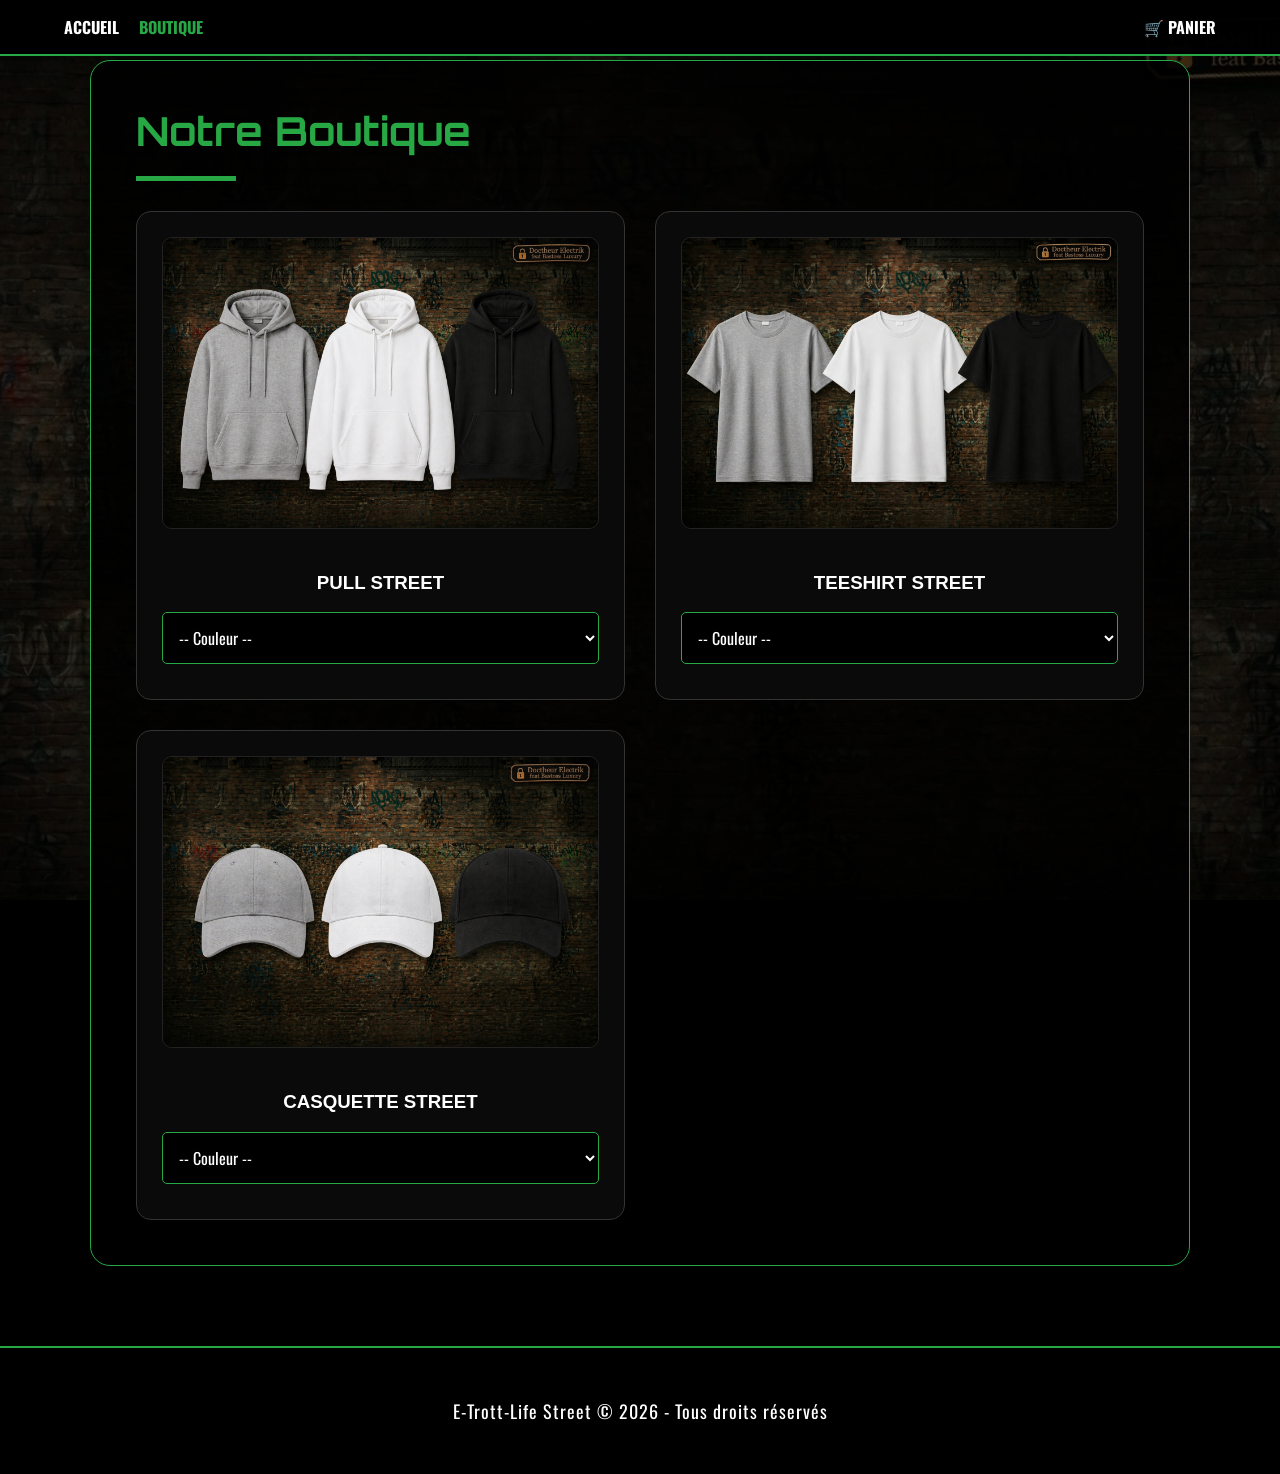
==== catalogue.html @ 06d6981b "coorection des images" ====
<!DOCTYPE html>
<html lang="fr">
<head>
    <meta charset="UTF-8">
    <meta name="viewport" content="width=device-width, initial-scale=1.0">
    <title>Boutique | E-Trott-Life Street</title>
    <link href="https://fonts.googleapis.com/css2?family=Orbitron:wght@400;700&family=Oswald:wght@500;700&display=swap" rel="stylesheet">
    <link rel="stylesheet" href="style.css">
    <link rel="stylesheet" href="https://cdn.snipcart.com/themes/v3.4.1/default/snipcart.css" />
</head>
<body>
    <nav class="nav-shop">
        <div class="menu-links"><a href="index.html" class="nav-link">Accueil</a><a href="catalogue.html" class="nav-link" style="color:#28a745">Boutique</a></div>
        <div class="menu-links"><span class="snipcart-checkout nav-link">🛒 Panier</span></div>
    </nav>

    <section>
        <h2>Notre Boutique</h2><div class="title-underline"></div>
        <div class="boutique-grid">
            
            <div class="produit-card">
                <img id="img-pull" src="image/produit/pull/pull-main.jpeg" class="img-produit-display">
                <h3>PULL STREET</h3>
                <select id="color-pull" onchange="changeColor('pull')">
                    <option value="">-- Couleur --</option>
                    <option value="noir">Noir</option><option value="gris">Gris</option><option value="blanc">Blanc</option>
                </select>
                <div id="step2-pull" style="display:none;">
                    <select id="size-pull" onchange="updateStep('pull', 3)">
                        <option value="">-- Taille --</option>
                        <option value="XS">XS</option> <option value="S">S</option><option value="M">M</option><option value="L">L</option><option value="XL">XL</option>
                    </select>
                </div>
                <div id="step3-pull" style="display:none; margin-top:10px;">
                    <p style="font-family: 'Oswald'; font-size: 0.9rem;">Choisissez le modèle :</p>
                    <div class="model-selector">
                        <script>for(let i=1;i<=8;i++) document.write(`<button onclick="finalize('pull', ${i})">${i}</button>`);</script>
                    </div>
                </div>
                <button id="btn-pull" class="snipcart-add-item" style="display:none;" 
                    data-item-id="pull" 
                    data-item-name="Pull Street" 
                    data-item-price="45.00" 
                    data-item-url="/catalogue.html">Ajouter au panier</button>
            </div>

            <div class="produit-card">
                <img id="img-teeshirt" src="image/produit/teeshirt/teeshirt-main.jpeg" class="img-produit-display">
                <h3>TEESHIRT STREET</h3>
                <select id="color-teeshirt" onchange="changeColor('teeshirt')">
                    <option value="">-- Couleur --</option>
                    <option value="noir">Noir</option><option value="gris">Gris</option><option value="blanc">Blanc</option>
                </select>
                <div id="step2-teeshirt" style="display:none;">
                    <select id="size-teeshirt" onchange="updateStep('teeshirt', 3)">
                        <option value="">-- Taille --</option>
                        <option value="XS">XS</option> <option value="S">S</option><option value="M">M</option><option value="L">L</option><option value="XL">XL</option>
                    </select>
                </div>
                <div id="step3-teeshirt" style="display:none; margin-top:10px;">
                    <p style="font-family: 'Oswald'; font-size: 0.9rem;">Choisissez le modèle :</p>
                    <div class="model-selector">
                        <script>for(let i=1;i<=8;i++) document.write(`<button onclick="finalize('teeshirt', ${i})">${i}</button>`);</script>
                    </div>
                </div>
                <button id="btn-teeshirt" class="snipcart-add-item" style="display:none;" 
                    data-item-id="teeshirt" 
                    data-item-name="Teeshirt Street" 
                    data-item-price="25.00" 
                    data-item-url="/catalogue.html">Ajouter au panier</button>
            </div>

            <div class="produit-card">
                <img id="img-casquette" src="image/produit/casquette/casquette-main.jpeg" class="img-produit-display">
                <h3>CASQUETTE STREET</h3>
                <select id="color-casquette" onchange="changeColor('casquette')">
                    <option value="">-- Couleur --</option>
                    <option value="noir">Noir</option><option value="gris">Gris</option><option value="blanc">Blanc</option>
                </select>
                <div id="step2-casquette" style="display:none;">
                    <select id="size-casquette" onchange="updateStep('casquette', 3)">
                        <option value="">-- Taille --</option>
                        <option value="Adulte">Adulte (Taille unique)</option>
                        <option value="Enfant">Enfant (Taille unique)</option>
                    </select>
                </div>
                <div id="step3-casquette" style="display:none; margin-top:10px;">
                    <p style="font-family: 'Oswald'; font-size: 0.9rem;">Choisissez le modèle :</p>
                    <div class="model-selector">
                        <script>for(let i=1;i<=8;i++) document.write(`<button onclick="finalize('casquette', ${i})">${i}</button>`);</script>
                    </div>
                </div>
                <button id="btn-casquette" class="snipcart-add-item" style="display:none;" 
                    data-item-id="casquette" 
                    data-item-name="Casquette Street" 
                    data-item-price="20.00" 
                    data-item-url="/catalogue.html">Ajouter au panier</button>
            </div>

        </div>
    </section>

    <footer>
        <div class="footer-text">E-Trott-Life Street © 2026 - Tous droits réservés</div>
    </footer>

    <script src="script.js"></script>
    <script async src="https://cdn.snipcart.com/themes/v3.4.1/default/snipcart.js"></script>
    <div id="snipcart" data-api-key="TON_API_KEY" hidden></div>
</body>
</html>
---- style.css ----
/* --- CONFIGURATION GÉNÉRALE --- */
* { box-sizing: border-box; }

body { 
    font-family: 'Segoe UI', sans-serif; 
    margin: 0; 
    padding: 0; 
    color: #fff;
    background-color: #000;
    /* Image de fond avec assombrissement pour que le texte soit lisible */
    background-image: linear-gradient(rgba(0,0,0,0.7), rgba(0,0,0,0.7)), url('image/menu/fondpc.jpeg');
    background-attachment: fixed; 
    background-position: center;
    background-repeat: no-repeat; 
    background-size: cover;
}

/* --- NAVIGATION --- */
.nav-shop { 
    background: rgba(0,0,0,0.95); 
    padding: 15px 5%; 
    position: fixed; 
    top: 0; 
    width: 100%; 
    z-index: 9999; 
    display: flex; 
    justify-content: space-between; 
    align-items: center; 
    border-bottom: 2px solid #28a745;
}
.menu-links { display: flex; gap: 20px; }
.nav-link { 
    font-family: 'Oswald', sans-serif; 
    color: #fff; 
    text-decoration: none; 
    font-weight: bold; 
    text-transform: uppercase; 
    cursor: pointer; 
    transition: 0.3s; 
}
.nav-link:hover { color: #28a745; }

/* --- HEADER XL --- */
header { margin-top: 100px; position: relative; text-align: center; padding: 0 20px; }
.banniere { 
    width: 100%; 
    max-width: 1400px; 
    height: auto; 
    max-height: 600px; 
    object-fit: cover; 
    border-radius: 20px; 
    border: 3px solid #28a745; 
}
.logo-img { 
    position: absolute; 
    bottom: -40px; 
    right: 8%; 
    width: 140px; 
    height: 140px; 
    border-radius: 50%; 
    border: 4px solid #28a745; 
    background: #000;
    box-shadow: 0 0 20px rgba(40,167,69,0.5);
}

/* --- SECTIONS & TEXTE XL --- */
section { 
    max-width: 1100px; 
    margin: 60px auto; 
    padding: 45px; 
    background: rgba(0, 0, 0, 0.85); 
    border-radius: 20px; 
    border: 1px solid #28a745; 
}
h2 { font-family: 'Orbitron', sans-serif; color: #28a745; font-size: 2.5rem; margin: 0; }
.title-underline { width: 100px; height: 5px; background: #28a745; margin: 20px 0 30px 0; }
.desc-text { font-size: 1.4rem; line-height: 1.8; color: #f0f0f0; }
.desc-text strong { color: #28a745; }

/* --- BOUTONS VERTS (RÉSEAUX & MAIL) --- */
.social-box { display: flex; flex-wrap: wrap; gap: 20px; justify-content: center; margin-top: 20px; }
.social-link, .mail-button { 
    font-family: 'Oswald'; 
    padding: 15px 30px; 
    border: 2px solid #28a745; /* Bordure verte */
    color: #fff; 
    text-decoration: none; 
    border-radius: 10px; 
    text-transform: uppercase; 
    font-weight: bold; 
    transition: 0.3s;
    background: transparent;
    display: inline-block;
}
.social-link:hover, .mail-button:hover { 
    background: #28a745; 
    color: #000; 
    box-shadow: 0 0 20px #28a745; 
}

/* --- FAQ PRO --- */
.faq-item { border-bottom: 1px solid #333; padding: 15px 0; }
.faq-question { 
    width: 100%; 
    background: none; 
    border: none; 
    color: #fff; 
    text-align: left; 
    font-family: 'Oswald'; 
    font-size: 1.4rem; 
    cursor: pointer; 
    display: flex; 
    justify-content: space-between; 
}
.faq-answer { 
    max-height: 0; 
    overflow: hidden; 
    transition: 0.3s ease-out; 
    color: #ccc; 
    font-size: 1.2rem; 
    line-height: 1.6; 
}
.faq-item.active .faq-answer { max-height: 200px; padding-top: 15px; }
.faq-item.active .faq-question { color: #28a745; }

/* --- BOUTIQUE GRID --- */
.boutique-grid { display: grid; grid-template-columns: repeat(auto-fit, minmax(320px, 1fr)); gap: 30px; }
.produit-card { 
    background: #0a0a0a; 
    padding: 25px; 
    border-radius: 15px; 
    border: 1px solid #333; 
    text-align: center; 
    transition: 0.3s;
}
.produit-card:hover { border-color: #28a745; }
.img-produit-display { width: 100%; border-radius: 10px; margin-bottom: 20px; border: 1px solid #222; }

/* --- ÉLÉMENTS DE CHOIX --- */
select { 
    width: 100%; 
    padding: 12px; 
    background: #000; 
    color: #fff; 
    border: 1px solid #28a745; 
    border-radius: 5px; 
    margin-bottom: 10px; 
    font-family: 'Oswald'; 
    font-size: 1rem;
}
.model-selector { display: grid; grid-template-columns: repeat(4, 1fr); gap: 8px; margin-top: 10px; }
.model-selector button { 
    background: #111; 
    color: #fff; 
    border: 1px solid #444; 
    padding: 10px; 
    cursor: pointer; 
    border-radius: 5px; 
    transition: 0.2s;
}
.model-active { background: #28a745 !important; color: #000 !important; font-weight: bold; border-color: #fff !important; }

/* --- BOUTON AJOUT PANIER --- */
.snipcart-add-item { 
    width: 100%; 
    padding: 18px; 
    background: #28a745; 
    color: #fff; 
    border: none; 
    border-radius: 5px; 
    font-family: 'Oswald'; 
    font-weight: bold; 
    font-size: 1.1rem;
    cursor: pointer; 
    text-transform: uppercase; 
    margin-top: 15px; 
}

/* --- FOOTER --- */
footer { 
    background: #000; 
    width: 100%; 
    padding: 50px 0; 
    border-top: 2px solid #28a745; 
    text-align: center; 
    margin-top: 80px; 
}
.footer-text { color: #fff; font-family: 'Oswald', sans-serif; font-size: 18px; letter-spacing: 1px; }

/* --- RESPONSIVE --- */
@media (max-width: 768px) {
    body { background-image: linear-gradient(rgba(0,0,0,0.7), rgba(0,0,0,0.7)), url('image/menu/fondtel.jpeg'); }
    section { padding: 25px; margin: 30px 15px; }
    h2 { font-size: 1.8rem; }
    .desc-text { font-size: 1.1rem; }
    .banniere { max-height: 250px; }
    .logo-img { width: 90px; height: 90px; bottom: -20px; }
}
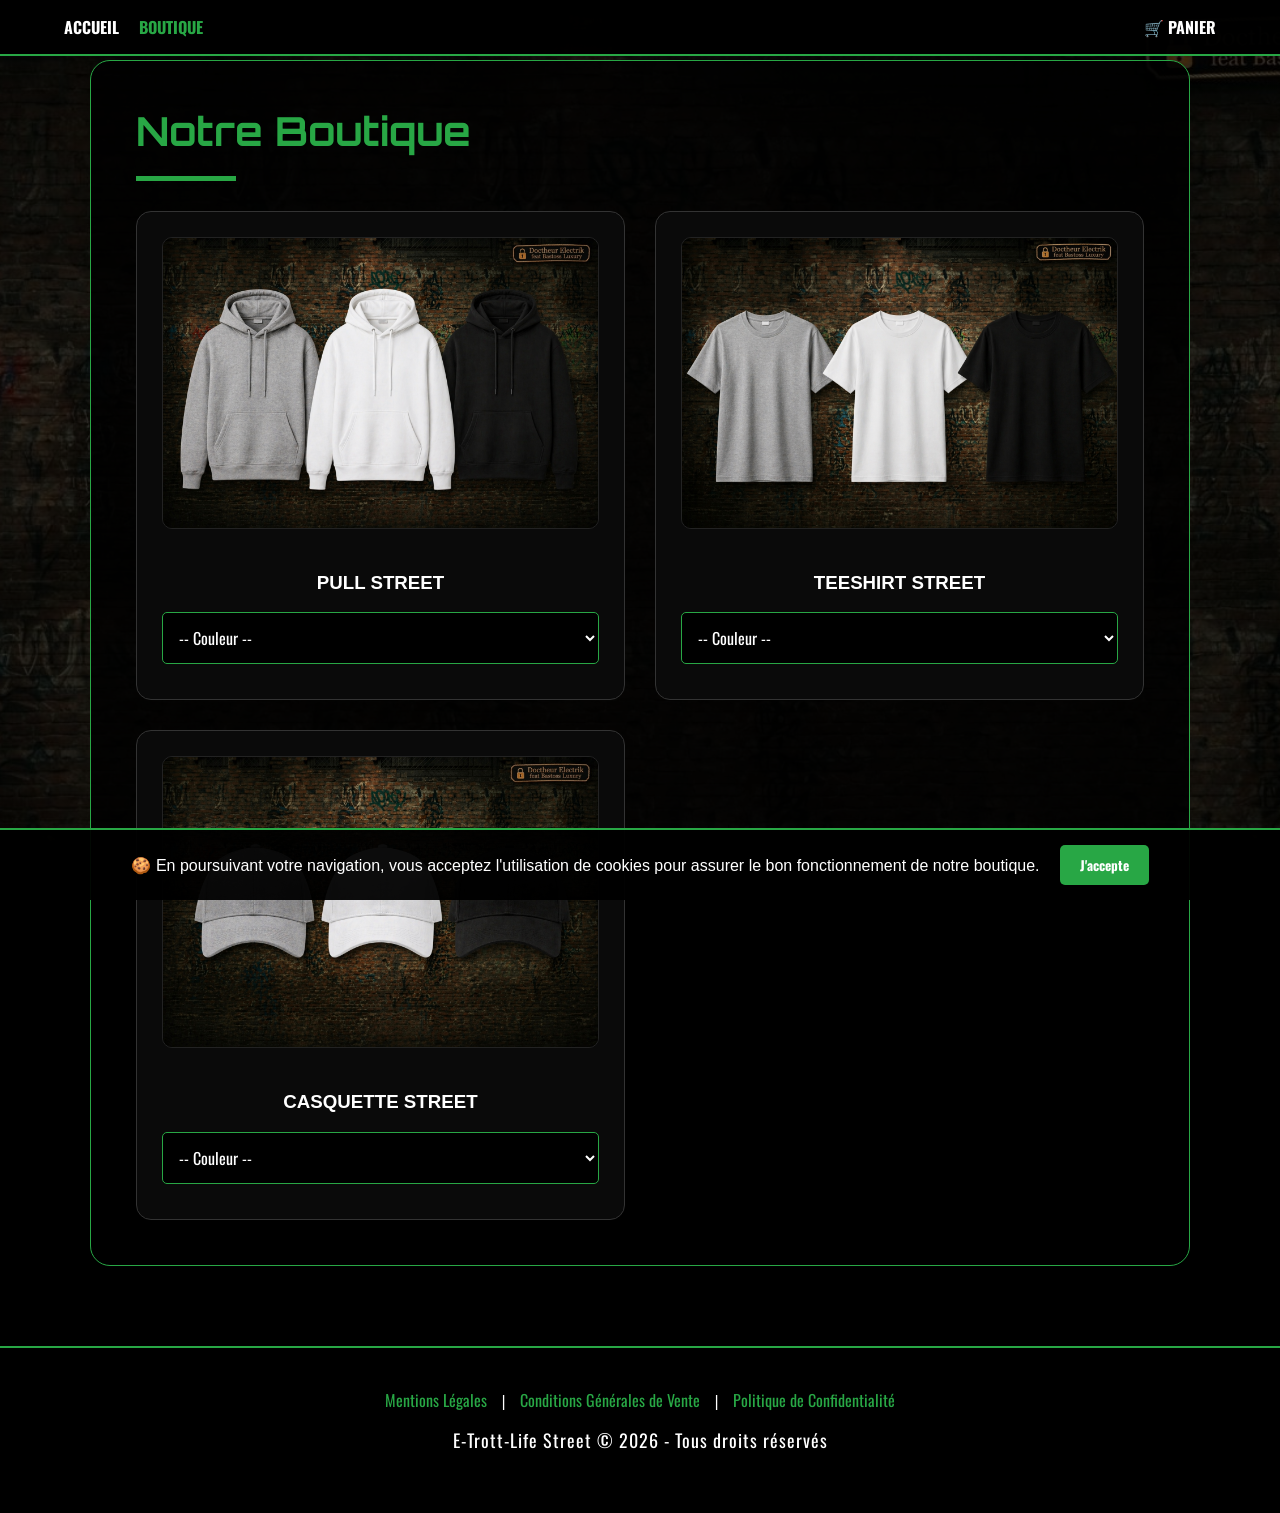
==== commit f51e6171: "Ajout des mentions légales et mise à jour de la structure du site" ====
--- a/catalogue.html
+++ b/catalogue.html
@@ -22,87 +22,51 @@
                 <img id="img-pull" src="image/produit/pull/pull-main.jpeg" class="img-produit-display">
                 <h3>PULL STREET</h3>
                 <select id="color-pull" onchange="changeColor('pull')">
-                    <option value="">-- Couleur --</option>
-                    <option value="noir">Noir</option><option value="gris">Gris</option><option value="blanc">Blanc</option>
+                    <option value="">-- Couleur --</option><option value="noir">Noir</option><option value="gris">Gris</option><option value="blanc">Blanc</option>
                 </select>
-                <div id="step2-pull" style="display:none;">
-                    <select id="size-pull" onchange="updateStep('pull', 3)">
-                        <option value="">-- Taille --</option>
-                        <option value="XS">XS</option> <option value="S">S</option><option value="M">M</option><option value="L">L</option><option value="XL">XL</option>
-                    </select>
-                </div>
-                <div id="step3-pull" style="display:none; margin-top:10px;">
-                    <p style="font-family: 'Oswald'; font-size: 0.9rem;">Choisissez le modèle :</p>
-                    <div class="model-selector">
-                        <script>for(let i=1;i<=8;i++) document.write(`<button onclick="finalize('pull', ${i})">${i}</button>`);</script>
-                    </div>
-                </div>
-                <button id="btn-pull" class="snipcart-add-item" style="display:none;" 
-                    data-item-id="pull" 
-                    data-item-name="Pull Street" 
-                    data-item-price="45.00" 
-                    data-item-url="/catalogue.html">Ajouter au panier</button>
+                <div id="step2-pull" style="display:none;"><select id="size-pull" onchange="updateStep('pull', 3)"><option value="">-- Taille --</option><option value="XS">XS</option><option value="S">S</option><option value="M">M</option><option value="L">L</option><option value="XL">XL</option></select></div>
+                <div id="step3-pull" style="display:none; margin-top:10px;"><div class="model-selector"><script>for(let i=1;i<=8;i++) document.write(`<button onclick="finalize('pull', ${i})">${i}</button>`);</script></div></div>
+                <button id="btn-pull" class="snipcart-add-item" style="display:none;" data-item-id="pull" data-item-name="Pull Street" data-item-price="45.00" data-item-url="/catalogue.html">Ajouter au panier</button>
             </div>
 
             <div class="produit-card">
                 <img id="img-teeshirt" src="image/produit/teeshirt/teeshirt-main.jpeg" class="img-produit-display">
                 <h3>TEESHIRT STREET</h3>
                 <select id="color-teeshirt" onchange="changeColor('teeshirt')">
-                    <option value="">-- Couleur --</option>
-                    <option value="noir">Noir</option><option value="gris">Gris</option><option value="blanc">Blanc</option>
+                    <option value="">-- Couleur --</option><option value="noir">Noir</option><option value="gris">Gris</option><option value="blanc">Blanc</option>
                 </select>
-                <div id="step2-teeshirt" style="display:none;">
-                    <select id="size-teeshirt" onchange="updateStep('teeshirt', 3)">
-                        <option value="">-- Taille --</option>
-                        <option value="XS">XS</option> <option value="S">S</option><option value="M">M</option><option value="L">L</option><option value="XL">XL</option>
-                    </select>
-                </div>
-                <div id="step3-teeshirt" style="display:none; margin-top:10px;">
-                    <p style="font-family: 'Oswald'; font-size: 0.9rem;">Choisissez le modèle :</p>
-                    <div class="model-selector">
-                        <script>for(let i=1;i<=8;i++) document.write(`<button onclick="finalize('teeshirt', ${i})">${i}</button>`);</script>
-                    </div>
-                </div>
-                <button id="btn-teeshirt" class="snipcart-add-item" style="display:none;" 
-                    data-item-id="teeshirt" 
-                    data-item-name="Teeshirt Street" 
-                    data-item-price="25.00" 
-                    data-item-url="/catalogue.html">Ajouter au panier</button>
+                <div id="step2-teeshirt" style="display:none;"><select id="size-teeshirt" onchange="updateStep('teeshirt', 3)"><option value="">-- Taille --</option><option value="XS">XS</option><option value="S">S</option><option value="M">M</option><option value="L">L</option><option value="XL">XL</option></select></div>
+                <div id="step3-teeshirt" style="display:none; margin-top:10px;"><div class="model-selector"><script>for(let i=1;i<=8;i++) document.write(`<button onclick="finalize('teeshirt', ${i})">${i}</button>`);</script></div></div>
+                <button id="btn-teeshirt" class="snipcart-add-item" style="display:none;" data-item-id="teeshirt" data-item-name="Teeshirt Street" data-item-price="25.00" data-item-url="/catalogue.html">Ajouter au panier</button>
             </div>
 
             <div class="produit-card">
                 <img id="img-casquette" src="image/produit/casquette/casquette-main.jpeg" class="img-produit-display">
                 <h3>CASQUETTE STREET</h3>
                 <select id="color-casquette" onchange="changeColor('casquette')">
-                    <option value="">-- Couleur --</option>
-                    <option value="noir">Noir</option><option value="gris">Gris</option><option value="blanc">Blanc</option>
+                    <option value="">-- Couleur --</option><option value="noir">Noir</option><option value="gris">Gris</option><option value="blanc">Blanc</option>
                 </select>
-                <div id="step2-casquette" style="display:none;">
-                    <select id="size-casquette" onchange="updateStep('casquette', 3)">
-                        <option value="">-- Taille --</option>
-                        <option value="Adulte">Adulte (Taille unique)</option>
-                        <option value="Enfant">Enfant (Taille unique)</option>
-                    </select>
-                </div>
-                <div id="step3-casquette" style="display:none; margin-top:10px;">
-                    <p style="font-family: 'Oswald'; font-size: 0.9rem;">Choisissez le modèle :</p>
-                    <div class="model-selector">
-                        <script>for(let i=1;i<=8;i++) document.write(`<button onclick="finalize('casquette', ${i})">${i}</button>`);</script>
-                    </div>
-                </div>
-                <button id="btn-casquette" class="snipcart-add-item" style="display:none;" 
-                    data-item-id="casquette" 
-                    data-item-name="Casquette Street" 
-                    data-item-price="20.00" 
-                    data-item-url="/catalogue.html">Ajouter au panier</button>
+                <div id="step2-casquette" style="display:none;"><select id="size-casquette" onchange="updateStep('casquette', 3)"><option value="">-- Taille --</option><option value="Adulte">Adulte (Taille unique)</option><option value="Enfant">Enfant (Taille unique)</option></select></div>
+                <div id="step3-casquette" style="display:none; margin-top:10px;"><div class="model-selector"><script>for(let i=1;i<=8;i++) document.write(`<button onclick="finalize('casquette', ${i})">${i}</button>`);</script></div></div>
+                <button id="btn-casquette" class="snipcart-add-item" style="display:none;" data-item-id="casquette" data-item-name="Casquette Street" data-item-price="20.00" data-item-url="/catalogue.html">Ajouter au panier</button>
             </div>
 
         </div>
     </section>
 
     <footer>
+        <div class="footer-links">
+            <a href="mentions-legales.html">Mentions Légales</a> | 
+            <a href="cgv.html">Conditions Générales de Vente</a> | 
+            <a href="confidentialite.html">Politique de Confidentialité</a>
+        </div>
         <div class="footer-text">E-Trott-Life Street © 2026 - Tous droits réservés</div>
     </footer>
+
+    <div id="cookie-banner">
+        <p>🍪 En poursuivant votre navigation, vous acceptez l'utilisation de cookies pour assurer le bon fonctionnement de notre boutique.</p>
+        <button id="accept-cookies" class="cookie-btn">J'accepte</button>
+    </div>
 
     <script src="script.js"></script>
     <script async src="https://cdn.snipcart.com/themes/v3.4.1/default/snipcart.js"></script>
--- a/style.css
+++ b/style.css
@@ -2,190 +2,74 @@
 * { box-sizing: border-box; }
 
 body { 
-    font-family: 'Segoe UI', sans-serif; 
-    margin: 0; 
-    padding: 0; 
-    color: #fff;
-    background-color: #000;
-    /* Image de fond avec assombrissement pour que le texte soit lisible */
+    font-family: 'Segoe UI', sans-serif; margin: 0; padding: 0; color: #fff; background-color: #000;
     background-image: linear-gradient(rgba(0,0,0,0.7), rgba(0,0,0,0.7)), url('image/menu/fondpc.jpeg');
-    background-attachment: fixed; 
-    background-position: center;
-    background-repeat: no-repeat; 
-    background-size: cover;
+    background-attachment: fixed; background-position: center; background-repeat: no-repeat; background-size: cover;
 }
 
 /* --- NAVIGATION --- */
 .nav-shop { 
-    background: rgba(0,0,0,0.95); 
-    padding: 15px 5%; 
-    position: fixed; 
-    top: 0; 
-    width: 100%; 
-    z-index: 9999; 
-    display: flex; 
-    justify-content: space-between; 
-    align-items: center; 
-    border-bottom: 2px solid #28a745;
+    background: rgba(0,0,0,0.95); padding: 15px 5%; position: fixed; top: 0; width: 100%; z-index: 9999; 
+    display: flex; justify-content: space-between; align-items: center; border-bottom: 2px solid #28a745;
 }
 .menu-links { display: flex; gap: 20px; }
-.nav-link { 
-    font-family: 'Oswald', sans-serif; 
-    color: #fff; 
-    text-decoration: none; 
-    font-weight: bold; 
-    text-transform: uppercase; 
-    cursor: pointer; 
-    transition: 0.3s; 
-}
+.nav-link { font-family: 'Oswald', sans-serif; color: #fff; text-decoration: none; font-weight: bold; text-transform: uppercase; cursor: pointer; transition: 0.3s; }
 .nav-link:hover { color: #28a745; }
 
 /* --- HEADER XL --- */
 header { margin-top: 100px; position: relative; text-align: center; padding: 0 20px; }
-.banniere { 
-    width: 100%; 
-    max-width: 1400px; 
-    height: auto; 
-    max-height: 600px; 
-    object-fit: cover; 
-    border-radius: 20px; 
-    border: 3px solid #28a745; 
-}
-.logo-img { 
-    position: absolute; 
-    bottom: -40px; 
-    right: 8%; 
-    width: 140px; 
-    height: 140px; 
-    border-radius: 50%; 
-    border: 4px solid #28a745; 
-    background: #000;
-    box-shadow: 0 0 20px rgba(40,167,69,0.5);
-}
+.banniere { width: 100%; max-width: 1400px; height: auto; max-height: 600px; object-fit: cover; border-radius: 20px; border: 3px solid #28a745; }
+.logo-img { position: absolute; bottom: -40px; right: 8%; width: 140px; height: 140px; border-radius: 50%; border: 4px solid #28a745; background: #000; box-shadow: 0 0 20px rgba(40,167,69,0.5); }
 
 /* --- SECTIONS & TEXTE XL --- */
-section { 
-    max-width: 1100px; 
-    margin: 60px auto; 
-    padding: 45px; 
-    background: rgba(0, 0, 0, 0.85); 
-    border-radius: 20px; 
-    border: 1px solid #28a745; 
-}
+section { max-width: 1100px; margin: 60px auto; padding: 45px; background: rgba(0, 0, 0, 0.85); border-radius: 20px; border: 1px solid #28a745; }
 h2 { font-family: 'Orbitron', sans-serif; color: #28a745; font-size: 2.5rem; margin: 0; }
 .title-underline { width: 100px; height: 5px; background: #28a745; margin: 20px 0 30px 0; }
 .desc-text { font-size: 1.4rem; line-height: 1.8; color: #f0f0f0; }
 .desc-text strong { color: #28a745; }
 
-/* --- BOUTONS VERTS (RÉSEAUX & MAIL) --- */
+/* --- BOUTONS VERTS --- */
 .social-box { display: flex; flex-wrap: wrap; gap: 20px; justify-content: center; margin-top: 20px; }
-.social-link, .mail-button { 
-    font-family: 'Oswald'; 
-    padding: 15px 30px; 
-    border: 2px solid #28a745; /* Bordure verte */
-    color: #fff; 
-    text-decoration: none; 
-    border-radius: 10px; 
-    text-transform: uppercase; 
-    font-weight: bold; 
-    transition: 0.3s;
-    background: transparent;
-    display: inline-block;
-}
-.social-link:hover, .mail-button:hover { 
-    background: #28a745; 
-    color: #000; 
-    box-shadow: 0 0 20px #28a745; 
-}
+.social-link, .mail-button { font-family: 'Oswald'; padding: 15px 30px; border: 2px solid #28a745; color: #fff; text-decoration: none; border-radius: 10px; text-transform: uppercase; font-weight: bold; transition: 0.3s; background: transparent; display: inline-block; }
+.social-link:hover, .mail-button:hover { background: #28a745; color: #000; box-shadow: 0 0 20px #28a745; }
 
 /* --- FAQ PRO --- */
 .faq-item { border-bottom: 1px solid #333; padding: 15px 0; }
-.faq-question { 
-    width: 100%; 
-    background: none; 
-    border: none; 
-    color: #fff; 
-    text-align: left; 
-    font-family: 'Oswald'; 
-    font-size: 1.4rem; 
-    cursor: pointer; 
-    display: flex; 
-    justify-content: space-between; 
-}
-.faq-answer { 
-    max-height: 0; 
-    overflow: hidden; 
-    transition: 0.3s ease-out; 
-    color: #ccc; 
-    font-size: 1.2rem; 
-    line-height: 1.6; 
-}
+.faq-question { width: 100%; background: none; border: none; color: #fff; text-align: left; font-family: 'Oswald'; font-size: 1.4rem; cursor: pointer; display: flex; justify-content: space-between; }
+.faq-answer { max-height: 0; overflow: hidden; transition: 0.3s ease-out; color: #ccc; font-size: 1.2rem; line-height: 1.6; }
 .faq-item.active .faq-answer { max-height: 200px; padding-top: 15px; }
 .faq-item.active .faq-question { color: #28a745; }
 
 /* --- BOUTIQUE GRID --- */
 .boutique-grid { display: grid; grid-template-columns: repeat(auto-fit, minmax(320px, 1fr)); gap: 30px; }
-.produit-card { 
-    background: #0a0a0a; 
-    padding: 25px; 
-    border-radius: 15px; 
-    border: 1px solid #333; 
-    text-align: center; 
-    transition: 0.3s;
-}
+.produit-card { background: #0a0a0a; padding: 25px; border-radius: 15px; border: 1px solid #333; text-align: center; transition: 0.3s; }
 .produit-card:hover { border-color: #28a745; }
 .img-produit-display { width: 100%; border-radius: 10px; margin-bottom: 20px; border: 1px solid #222; }
+select { width: 100%; padding: 12px; background: #000; color: #fff; border: 1px solid #28a745; border-radius: 5px; margin-bottom: 10px; font-family: 'Oswald'; font-size: 1rem; }
+.model-selector { display: grid; grid-template-columns: repeat(4, 1fr); gap: 8px; margin-top: 10px; }
+.model-selector button { background: #111; color: #fff; border: 1px solid #444; padding: 10px; cursor: pointer; border-radius: 5px; transition: 0.2s; }
+.model-active { background: #28a745 !important; color: #000 !important; font-weight: bold; border-color: #fff !important; }
+.snipcart-add-item { width: 100%; padding: 18px; background: #28a745; color: #fff; border: none; border-radius: 5px; font-family: 'Oswald'; font-weight: bold; font-size: 1.1rem; cursor: pointer; text-transform: uppercase; margin-top: 15px; }
 
-/* --- ÉLÉMENTS DE CHOIX --- */
-select { 
-    width: 100%; 
-    padding: 12px; 
-    background: #000; 
-    color: #fff; 
-    border: 1px solid #28a745; 
-    border-radius: 5px; 
-    margin-bottom: 10px; 
-    font-family: 'Oswald'; 
-    font-size: 1rem;
+/* --- PAGES LÉGALES --- */
+.legal-content h3 { color: #28a745; margin-top: 30px; }
+.legal-content p, .legal-content li { font-size: 1.1rem; line-height: 1.6; color: #ccc; }
+
+/* --- FOOTER & LIENS LÉGAUX --- */
+footer { background: #000; width: 100%; padding: 40px 0 60px 0; border-top: 2px solid #28a745; text-align: center; margin-top: 80px; }
+.footer-links { margin-bottom: 15px; }
+.footer-links a { color: #28a745; text-decoration: none; margin: 0 10px; font-family: 'Oswald', sans-serif; font-size: 1rem; transition: 0.3s; }
+.footer-links a:hover { color: #fff; }
+.footer-text { color: #fff; font-family: 'Oswald', sans-serif; font-size: 18px; letter-spacing: 1px; }
+
+/* --- BANDEAU COOKIES --- */
+#cookie-banner {
+    position: fixed; bottom: 0; left: 0; width: 100%; background: rgba(0, 0, 0, 0.95); padding: 15px 20px;
+    text-align: center; border-top: 2px solid #28a745; z-index: 10000; display: none; flex-direction: column; align-items: center; gap: 10px;
 }
-.model-selector { display: grid; grid-template-columns: repeat(4, 1fr); gap: 8px; margin-top: 10px; }
-.model-selector button { 
-    background: #111; 
-    color: #fff; 
-    border: 1px solid #444; 
-    padding: 10px; 
-    cursor: pointer; 
-    border-radius: 5px; 
-    transition: 0.2s;
-}
-.model-active { background: #28a745 !important; color: #000 !important; font-weight: bold; border-color: #fff !important; }
-
-/* --- BOUTON AJOUT PANIER --- */
-.snipcart-add-item { 
-    width: 100%; 
-    padding: 18px; 
-    background: #28a745; 
-    color: #fff; 
-    border: none; 
-    border-radius: 5px; 
-    font-family: 'Oswald'; 
-    font-weight: bold; 
-    font-size: 1.1rem;
-    cursor: pointer; 
-    text-transform: uppercase; 
-    margin-top: 15px; 
-}
-
-/* --- FOOTER --- */
-footer { 
-    background: #000; 
-    width: 100%; 
-    padding: 50px 0; 
-    border-top: 2px solid #28a745; 
-    text-align: center; 
-    margin-top: 80px; 
-}
-.footer-text { color: #fff; font-family: 'Oswald', sans-serif; font-size: 18px; letter-spacing: 1px; }
+@media (min-width: 768px) { #cookie-banner { flex-direction: row; justify-content: center; gap: 20px; } }
+#cookie-banner p { margin: 0; font-size: 1rem; color: #fff; }
+.cookie-btn { background: #28a745; color: #fff; border: none; padding: 10px 20px; border-radius: 5px; cursor: pointer; font-family: 'Oswald'; font-weight: bold; }
 
 /* --- RESPONSIVE --- */
 @media (max-width: 768px) {
@@ -195,4 +79,5 @@
     .desc-text { font-size: 1.1rem; }
     .banniere { max-height: 250px; }
     .logo-img { width: 90px; height: 90px; bottom: -20px; }
+    .footer-links a { display: block; margin: 10px 0; }
 }
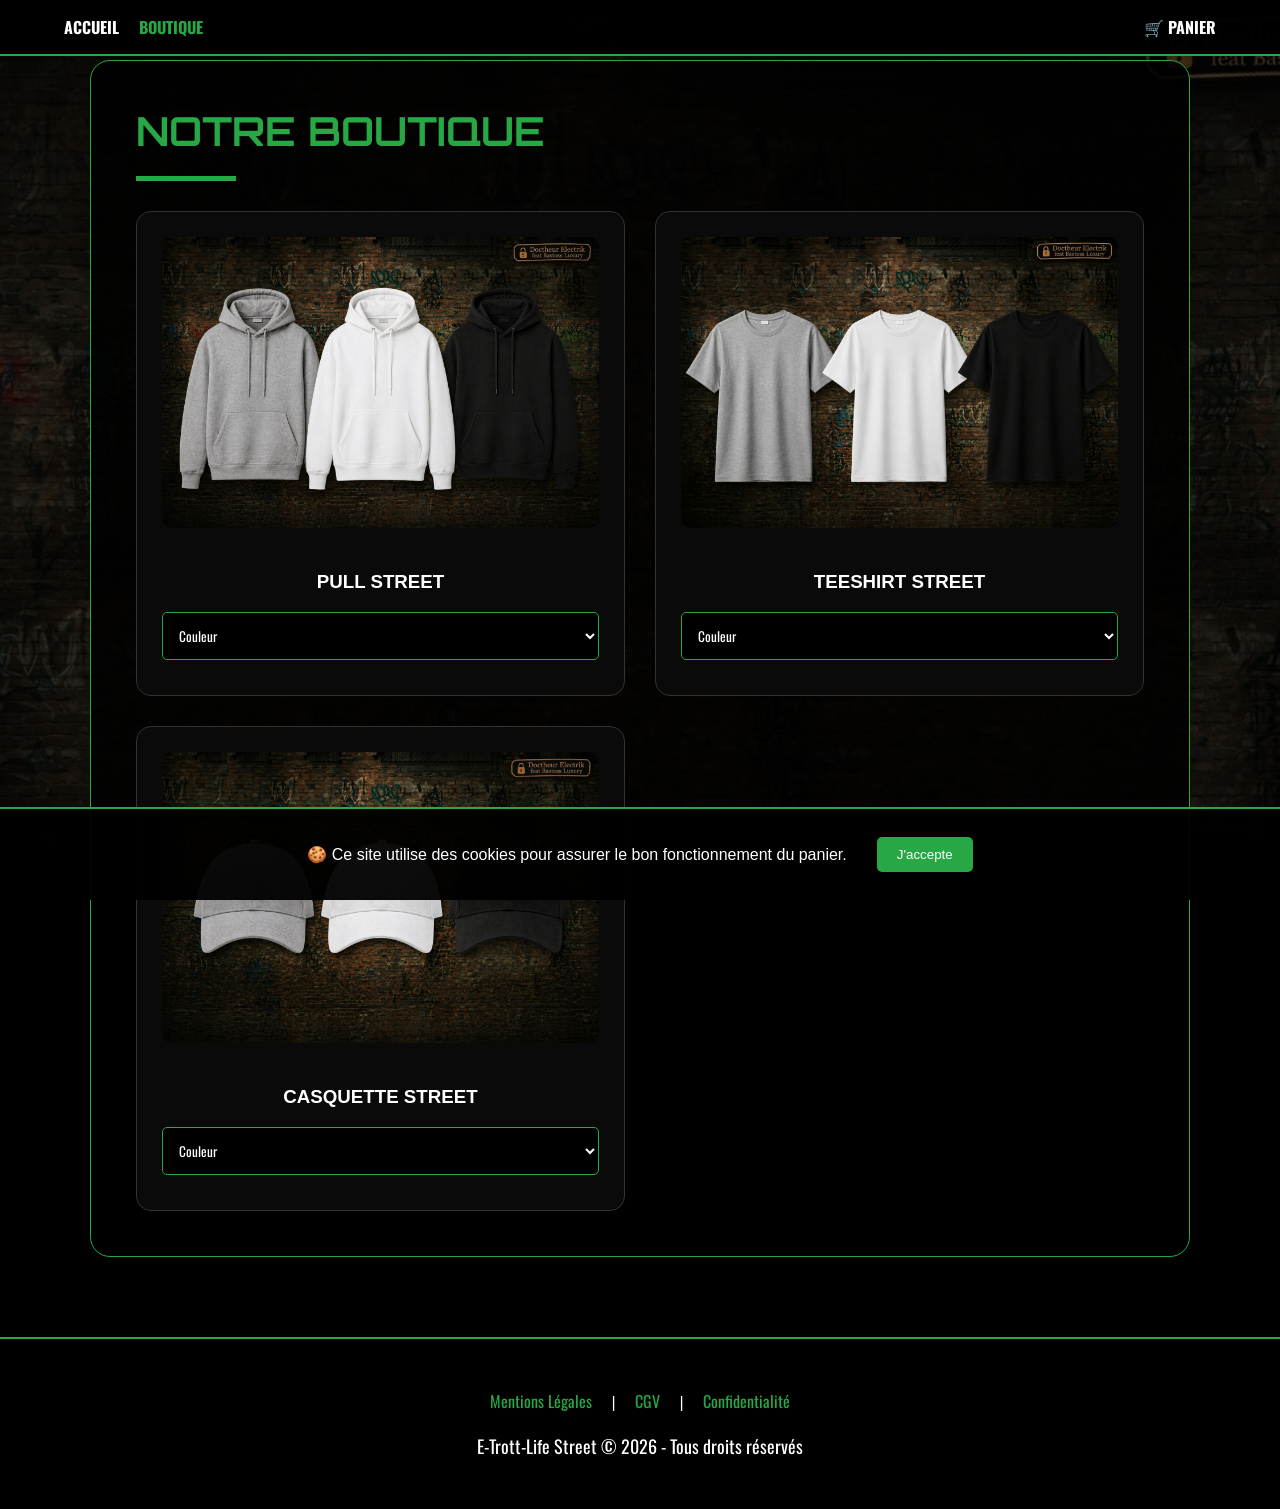
==== commit 7ece6ae8: "ajout des mention megale" ====
--- a/catalogue.html
+++ b/catalogue.html
@@ -9,6 +9,7 @@
     <link rel="stylesheet" href="https://cdn.snipcart.com/themes/v3.4.1/default/snipcart.css" />
 </head>
 <body>
+    
     <nav class="nav-shop">
         <div class="menu-links"><a href="index.html" class="nav-link">Accueil</a><a href="catalogue.html" class="nav-link" style="color:#28a745">Boutique</a></div>
         <div class="menu-links"><span class="snipcart-checkout nav-link">🛒 Panier</span></div>
@@ -21,50 +22,41 @@
             <div class="produit-card">
                 <img id="img-pull" src="image/produit/pull/pull-main.jpeg" class="img-produit-display">
                 <h3>PULL STREET</h3>
-                <select id="color-pull" onchange="changeColor('pull')">
-                    <option value="">-- Couleur --</option><option value="noir">Noir</option><option value="gris">Gris</option><option value="blanc">Blanc</option>
-                </select>
-                <div id="step2-pull" style="display:none;"><select id="size-pull" onchange="updateStep('pull', 3)"><option value="">-- Taille --</option><option value="XS">XS</option><option value="S">S</option><option value="M">M</option><option value="L">L</option><option value="XL">XL</option></select></div>
+                <select id="color-pull" onchange="changeColor('pull')"><option value="">Couleur</option><option value="noir">Noir</option><option value="gris">Gris</option><option value="blanc">Blanc</option></select>
+                <div id="step2-pull" style="display:none;"><select id="size-pull" onchange="updateStep('pull', 3)"><option value="">Taille</option><option value="XS">XS</option><option value="S">S</option><option value="M">M</option><option value="L">L</option><option value="XL">XL</option></select></div>
                 <div id="step3-pull" style="display:none; margin-top:10px;"><div class="model-selector"><script>for(let i=1;i<=8;i++) document.write(`<button onclick="finalize('pull', ${i})">${i}</button>`);</script></div></div>
-                <button id="btn-pull" class="snipcart-add-item" style="display:none;" data-item-id="pull" data-item-name="Pull Street" data-item-price="45.00" data-item-url="/catalogue.html">Ajouter au panier</button>
+                <button id="btn-pull" class="snipcart-add-item" style="display:none;" data-item-id="pull" data-item-name="Pull Street" data-item-price="45.00" data-item-url="/catalogue.html">Ajouter</button>
             </div>
 
             <div class="produit-card">
                 <img id="img-teeshirt" src="image/produit/teeshirt/teeshirt-main.jpeg" class="img-produit-display">
                 <h3>TEESHIRT STREET</h3>
-                <select id="color-teeshirt" onchange="changeColor('teeshirt')">
-                    <option value="">-- Couleur --</option><option value="noir">Noir</option><option value="gris">Gris</option><option value="blanc">Blanc</option>
-                </select>
-                <div id="step2-teeshirt" style="display:none;"><select id="size-teeshirt" onchange="updateStep('teeshirt', 3)"><option value="">-- Taille --</option><option value="XS">XS</option><option value="S">S</option><option value="M">M</option><option value="L">L</option><option value="XL">XL</option></select></div>
+                <select id="color-teeshirt" onchange="changeColor('teeshirt')"><option value="">Couleur</option><option value="noir">Noir</option><option value="gris">Gris</option><option value="blanc">Blanc</option></select>
+                <div id="step2-teeshirt" style="display:none;"><select id="size-teeshirt" onchange="updateStep('teeshirt', 3)"><option value="">Taille</option><option value="XS">XS</option><option value="S">S</option><option value="M">M</option><option value="L">L</option><option value="XL">XL</option></select></div>
                 <div id="step3-teeshirt" style="display:none; margin-top:10px;"><div class="model-selector"><script>for(let i=1;i<=8;i++) document.write(`<button onclick="finalize('teeshirt', ${i})">${i}</button>`);</script></div></div>
-                <button id="btn-teeshirt" class="snipcart-add-item" style="display:none;" data-item-id="teeshirt" data-item-name="Teeshirt Street" data-item-price="25.00" data-item-url="/catalogue.html">Ajouter au panier</button>
+                <button id="btn-teeshirt" class="snipcart-add-item" style="display:none;" data-item-id="teeshirt" data-item-name="Teeshirt Street" data-item-price="25.00" data-item-url="/catalogue.html">Ajouter</button>
             </div>
 
             <div class="produit-card">
                 <img id="img-casquette" src="image/produit/casquette/casquette-main.jpeg" class="img-produit-display">
                 <h3>CASQUETTE STREET</h3>
-                <select id="color-casquette" onchange="changeColor('casquette')">
-                    <option value="">-- Couleur --</option><option value="noir">Noir</option><option value="gris">Gris</option><option value="blanc">Blanc</option>
-                </select>
-                <div id="step2-casquette" style="display:none;"><select id="size-casquette" onchange="updateStep('casquette', 3)"><option value="">-- Taille --</option><option value="Adulte">Adulte (Taille unique)</option><option value="Enfant">Enfant (Taille unique)</option></select></div>
+                <select id="color-casquette" onchange="changeColor('casquette')"><option value="">Couleur</option><option value="noir">Noir</option><option value="gris">Gris</option><option value="blanc">Blanc</option></select>
+                <div id="step2-casquette" style="display:none;"><select id="size-casquette" onchange="updateStep('casquette', 3)"><option value="Adulte">Adulte</option><option value="Enfant">Enfant</option></select></div>
                 <div id="step3-casquette" style="display:none; margin-top:10px;"><div class="model-selector"><script>for(let i=1;i<=8;i++) document.write(`<button onclick="finalize('casquette', ${i})">${i}</button>`);</script></div></div>
-                <button id="btn-casquette" class="snipcart-add-item" style="display:none;" data-item-id="casquette" data-item-name="Casquette Street" data-item-price="20.00" data-item-url="/catalogue.html">Ajouter au panier</button>
+                <button id="btn-casquette" class="snipcart-add-item" style="display:none;" data-item-id="casquette" data-item-name="Casquette Street" data-item-price="20.00" data-item-url="/catalogue.html">Ajouter</button>
             </div>
-
         </div>
     </section>
 
     <footer>
         <div class="footer-links">
-            <a href="mentions-legales.html">Mentions Légales</a> | 
-            <a href="cgv.html">Conditions Générales de Vente</a> | 
-            <a href="confidentialite.html">Politique de Confidentialité</a>
+            <a href="mentions-legales.html">Mentions Légales</a> | <a href="cgv.html">CGV</a> | <a href="confidentialite.html">Confidentialité</a>
         </div>
         <div class="footer-text">E-Trott-Life Street © 2026 - Tous droits réservés</div>
     </footer>
 
     <div id="cookie-banner">
-        <p>🍪 En poursuivant votre navigation, vous acceptez l'utilisation de cookies pour assurer le bon fonctionnement de notre boutique.</p>
+        <p>🍪 Ce site utilise des cookies pour assurer le bon fonctionnement du panier.</p>
         <button id="accept-cookies" class="cookie-btn">J'accepte</button>
     </div>
 
--- a/style.css
+++ b/style.css
@@ -1,83 +1,258 @@
-/* --- CONFIGURATION GÉNÉRALE --- */
+/* ============================================================
+   E-TROTT-LIFE STREET - DESIGN MASTER - VERSION FINALE COMPLÈTE
+   ============================================================ */
+
+/* RESET DE BASE */
 * { box-sizing: border-box; }
 
 body { 
-    font-family: 'Segoe UI', sans-serif; margin: 0; padding: 0; color: #fff; background-color: #000;
+    font-family: 'Segoe UI', Tahoma, Geneva, Verdana, sans-serif; 
+    margin: 0; 
+    padding: 0; 
+    color: #ffffff;
+    background-color: #000000;
+    /* --- FIX IMAGE DE FOND --- */
     background-image: linear-gradient(rgba(0,0,0,0.7), rgba(0,0,0,0.7)), url('image/menu/fondpc.jpeg');
-    background-attachment: fixed; background-position: center; background-repeat: no-repeat; background-size: cover;
-}
-
-/* --- NAVIGATION --- */
+    background-attachment: fixed; 
+    background-position: center;
+    background-repeat: no-repeat; 
+    background-size: cover;
+}
+
+/* NAVIGATION */
 .nav-shop { 
-    background: rgba(0,0,0,0.95); padding: 15px 5%; position: fixed; top: 0; width: 100%; z-index: 9999; 
-    display: flex; justify-content: space-between; align-items: center; border-bottom: 2px solid #28a745;
-}
+    background: rgba(0,0,0,0.95); 
+    padding: 15px 5%; 
+    position: fixed; 
+    top: 0; 
+    width: 100%; 
+    z-index: 9999; 
+    display: flex; 
+    justify-content: space-between; 
+    align-items: center; 
+    border-bottom: 2px solid #28a745;
+}
+
 .menu-links { display: flex; gap: 20px; }
-.nav-link { font-family: 'Oswald', sans-serif; color: #fff; text-decoration: none; font-weight: bold; text-transform: uppercase; cursor: pointer; transition: 0.3s; }
+
+.nav-link { 
+    font-family: 'Oswald', sans-serif; 
+    color: #ffffff; 
+    text-decoration: none; 
+    font-weight: bold; 
+    text-transform: uppercase; 
+    cursor: pointer; 
+    transition: 0.3s; 
+}
+
 .nav-link:hover { color: #28a745; }
 
-/* --- HEADER XL --- */
+/* HEADER & BANNIÈRE XL */
 header { margin-top: 100px; position: relative; text-align: center; padding: 0 20px; }
-.banniere { width: 100%; max-width: 1400px; height: auto; max-height: 600px; object-fit: cover; border-radius: 20px; border: 3px solid #28a745; }
-.logo-img { position: absolute; bottom: -40px; right: 8%; width: 140px; height: 140px; border-radius: 50%; border: 4px solid #28a745; background: #000; box-shadow: 0 0 20px rgba(40,167,69,0.5); }
-
-/* --- SECTIONS & TEXTE XL --- */
-section { max-width: 1100px; margin: 60px auto; padding: 45px; background: rgba(0, 0, 0, 0.85); border-radius: 20px; border: 1px solid #28a745; }
-h2 { font-family: 'Orbitron', sans-serif; color: #28a745; font-size: 2.5rem; margin: 0; }
+
+.banniere { 
+    width: 100%; 
+    max-width: 1400px; 
+    height: auto; 
+    max-height: 550px; 
+    object-fit: cover; 
+    border-radius: 20px; 
+    border: 3px solid #28a745; 
+}
+
+.logo-img { 
+    position: absolute; 
+    bottom: -40px; 
+    right: 8%; 
+    width: 140px; 
+    height: 140px; 
+    border-radius: 50%; 
+    border: 4px solid #28a745; 
+    background: #000;
+    box-shadow: 0 0 15px rgba(40,167,69,0.5);
+}
+
+/* SECTIONS & TEXTE */
+section { 
+    max-width: 1100px; 
+    margin: 60px auto; 
+    padding: 45px; 
+    background: rgba(0, 0, 0, 0.85); 
+    border-radius: 20px; 
+    border: 1px solid #28a745; 
+}
+
+h2 { font-family: 'Orbitron', sans-serif; color: #28a745; font-size: 2.5rem; margin: 0; text-transform: uppercase; }
+
 .title-underline { width: 100px; height: 5px; background: #28a745; margin: 20px 0 30px 0; }
+
 .desc-text { font-size: 1.4rem; line-height: 1.8; color: #f0f0f0; }
-.desc-text strong { color: #28a745; }
-
-/* --- BOUTONS VERTS --- */
+
+/* CLASSE PSEUDO VERT */
+.pseudo-vert { 
+    color: #28a745; 
+    font-weight: bold; 
+    font-family: 'Orbitron', sans-serif; 
+}
+
+/* BOUTONS SOCIAUX ET MAIL */
 .social-box { display: flex; flex-wrap: wrap; gap: 20px; justify-content: center; margin-top: 20px; }
-.social-link, .mail-button { font-family: 'Oswald'; padding: 15px 30px; border: 2px solid #28a745; color: #fff; text-decoration: none; border-radius: 10px; text-transform: uppercase; font-weight: bold; transition: 0.3s; background: transparent; display: inline-block; }
-.social-link:hover, .mail-button:hover { background: #28a745; color: #000; box-shadow: 0 0 20px #28a745; }
-
-/* --- FAQ PRO --- */
-.faq-item { border-bottom: 1px solid #333; padding: 15px 0; }
-.faq-question { width: 100%; background: none; border: none; color: #fff; text-align: left; font-family: 'Oswald'; font-size: 1.4rem; cursor: pointer; display: flex; justify-content: space-between; }
-.faq-answer { max-height: 0; overflow: hidden; transition: 0.3s ease-out; color: #ccc; font-size: 1.2rem; line-height: 1.6; }
-.faq-item.active .faq-answer { max-height: 200px; padding-top: 15px; }
-.faq-item.active .faq-question { color: #28a745; }
-
-/* --- BOUTIQUE GRID --- */
+
+.social-link, .mail-button { 
+    font-family: 'Oswald', sans-serif; 
+    padding: 15px 30px; 
+    border: 2px solid #28a745; 
+    color: #fff; 
+    text-decoration: none; 
+    border-radius: 10px; 
+    text-transform: uppercase; 
+    font-weight: bold; 
+    transition: 0.3s;
+    background: rgba(40,167,69,0.1);
+    display: inline-block;
+}
+
+.social-link:hover, .mail-button:hover { 
+    background: #28a745; 
+    color: #000; 
+    box-shadow: 0 0 20px #28a745; 
+}
+
+/* BOUTIQUE GRID */
 .boutique-grid { display: grid; grid-template-columns: repeat(auto-fit, minmax(320px, 1fr)); gap: 30px; }
-.produit-card { background: #0a0a0a; padding: 25px; border-radius: 15px; border: 1px solid #333; text-align: center; transition: 0.3s; }
-.produit-card:hover { border-color: #28a745; }
-.img-produit-display { width: 100%; border-radius: 10px; margin-bottom: 20px; border: 1px solid #222; }
-select { width: 100%; padding: 12px; background: #000; color: #fff; border: 1px solid #28a745; border-radius: 5px; margin-bottom: 10px; font-family: 'Oswald'; font-size: 1rem; }
+
+.produit-card { 
+    background: #0a0a0a; 
+    padding: 25px; 
+    border-radius: 15px; 
+    border: 1px solid #333; 
+    text-align: center; 
+    transition: 0.3s;
+}
+
+.img-produit-display { 
+    width: 100%; 
+    border-radius: 10px; 
+    margin-bottom: 20px; 
+}
+
+select { 
+    width: 100%; 
+    padding: 12px; 
+    background: #000; 
+    color: #fff; 
+    border: 1px solid #28a745; 
+    border-radius: 5px; 
+    margin-bottom: 10px; 
+    font-family: 'Oswald'; 
+}
+
 .model-selector { display: grid; grid-template-columns: repeat(4, 1fr); gap: 8px; margin-top: 10px; }
-.model-selector button { background: #111; color: #fff; border: 1px solid #444; padding: 10px; cursor: pointer; border-radius: 5px; transition: 0.2s; }
-.model-active { background: #28a745 !important; color: #000 !important; font-weight: bold; border-color: #fff !important; }
-.snipcart-add-item { width: 100%; padding: 18px; background: #28a745; color: #fff; border: none; border-radius: 5px; font-family: 'Oswald'; font-weight: bold; font-size: 1.1rem; cursor: pointer; text-transform: uppercase; margin-top: 15px; }
-
-/* --- PAGES LÉGALES --- */
-.legal-content h3 { color: #28a745; margin-top: 30px; }
-.legal-content p, .legal-content li { font-size: 1.1rem; line-height: 1.6; color: #ccc; }
-
-/* --- FOOTER & LIENS LÉGAUX --- */
-footer { background: #000; width: 100%; padding: 40px 0 60px 0; border-top: 2px solid #28a745; text-align: center; margin-top: 80px; }
-.footer-links { margin-bottom: 15px; }
-.footer-links a { color: #28a745; text-decoration: none; margin: 0 10px; font-family: 'Oswald', sans-serif; font-size: 1rem; transition: 0.3s; }
-.footer-links a:hover { color: #fff; }
-.footer-text { color: #fff; font-family: 'Oswald', sans-serif; font-size: 18px; letter-spacing: 1px; }
-
-/* --- BANDEAU COOKIES --- */
-#cookie-banner {
-    position: fixed; bottom: 0; left: 0; width: 100%; background: rgba(0, 0, 0, 0.95); padding: 15px 20px;
-    text-align: center; border-top: 2px solid #28a745; z-index: 10000; display: none; flex-direction: column; align-items: center; gap: 10px;
-}
-@media (min-width: 768px) { #cookie-banner { flex-direction: row; justify-content: center; gap: 20px; } }
-#cookie-banner p { margin: 0; font-size: 1rem; color: #fff; }
-.cookie-btn { background: #28a745; color: #fff; border: none; padding: 10px 20px; border-radius: 5px; cursor: pointer; font-family: 'Oswald'; font-weight: bold; }
-
-/* --- RESPONSIVE --- */
+
+.model-selector button { 
+    background: #111; 
+    color: #fff; 
+    border: 1px solid #444; 
+    padding: 10px; 
+    cursor: pointer; 
+    border-radius: 5px; 
+}
+
+.model-active { 
+    background: #28a745 !important; 
+    color: #000 !important; 
+}
+
+.snipcart-add-item { 
+    width: 100%; 
+    padding: 18px; 
+    background: #28a745; 
+    color: #fff; 
+    border: none; 
+    border-radius: 5px; 
+    font-family: 'Oswald'; 
+    font-weight: bold; 
+    cursor: pointer; 
+    margin-top: 15px; 
+}
+
+/* FOOTER */
+footer { 
+    background: #000; 
+    padding: 50px 0; 
+    border-top: 2px solid #28a745; 
+    text-align: center; 
+    margin-top: 80px; 
+}
+
+.footer-links { margin-bottom: 20px; }
+
+.footer-links a { 
+    color: #28a745; 
+    text-decoration: none; 
+    margin: 0 15px; 
+    font-family: 'Oswald'; 
+}
+
+.footer-text { color: #fff; font-family: 'Oswald'; font-size: 18px; }
+
+/* BANDEAU COOKIES */
+#cookie-banner { 
+    position: fixed; 
+    bottom: 0; 
+    left: 0; 
+    width: 100%; 
+    background: rgba(0,0,0,0.95); 
+    border-top: 2px solid #28a745; 
+    padding: 20px; 
+    display: none; 
+    justify-content: center; 
+    align-items: center; 
+    gap: 30px; 
+    z-index: 10001; 
+}
+
+.cookie-btn { 
+    background: #28a745; 
+    color: #fff; 
+    border: none; 
+    padding: 10px 20px; 
+    border-radius: 5px; 
+    cursor: pointer; 
+}
+
+/* RESPONSIVE (CORRECTIF TÉLÉPHONE) */
 @media (max-width: 768px) {
     body { background-image: linear-gradient(rgba(0,0,0,0.7), rgba(0,0,0,0.7)), url('image/menu/fondtel.jpeg'); }
-    section { padding: 25px; margin: 30px 15px; }
-    h2 { font-size: 1.8rem; }
-    .desc-text { font-size: 1.1rem; }
+    
+    /* Réduction des espaces et tailles de texte */
+    section { padding: 20px; margin: 20px 10px; }
+    h2 { font-size: 1.6rem; }
+    .desc-text { font-size: 1rem; line-height: 1.6; }
+    
+    /* Logo plus petit sur mobile */
+    .logo-img { 
+        width: 80px; 
+        height: 80px; 
+        bottom: -25px; 
+        right: 5%; 
+        border-width: 2px;
+    }
+
+    /* Bannière moins haute */
     .banniere { max-height: 250px; }
-    .logo-img { width: 90px; height: 90px; bottom: -20px; }
-    .footer-links a { display: block; margin: 10px 0; }
+
+    /* Bouton mail mieux dimensionné */
+    .mail-button { 
+        padding: 12px 20px; 
+        font-size: 0.9rem; 
+        width: 100%;
+        max-width: 300px;
+    }
+
+    /* Ajustement réseaux sociaux */
+    .social-link {
+        padding: 10px 15px;
+        font-size: 0.8rem;
+    }
 }
